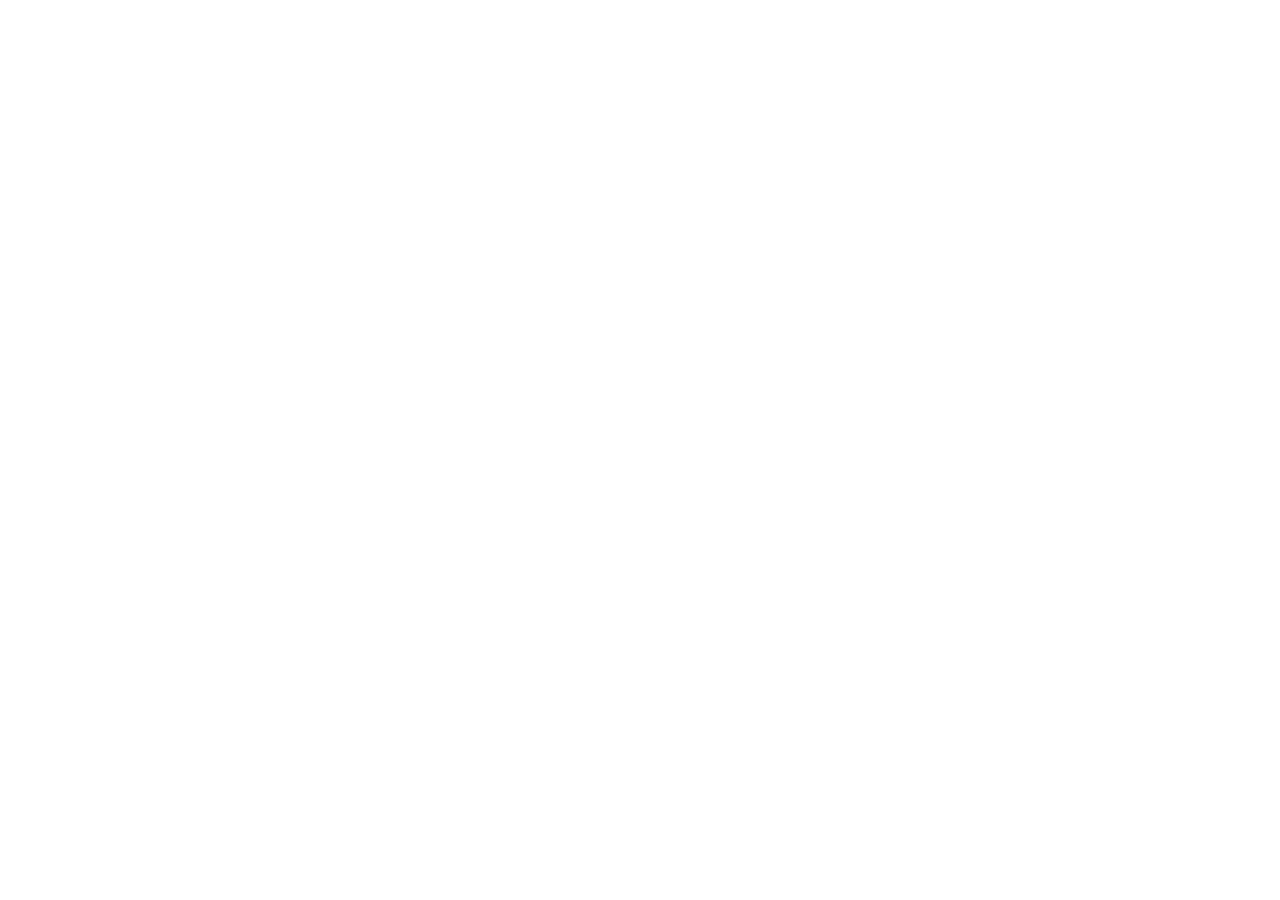
==== web/ui/index.html @ 56013920 "WIP UI" ====
<!DOCTYPE html>
<html lang="en">

<head>
        <meta name="viewport" content="width=device-width, initial-scale=1.0">
        <title>Memory Game</title>
    <link rel="stylesheet" href="assets/css/main.css" />
  <link rel="stylesheet" href="https://maxcdn.bootstrapcdn.com/bootstrap/3.3.7/css/bootstrap.min.css">
  <script src="https://ajax.googleapis.com/ajax/libs/jquery/3.3.1/jquery.min.js"></script>
  <script src="https://maxcdn.bootstrapcdn.com/bootstrap/3.3.7/js/bootstrap.min.js"></script></head>

<body>
    <div id="grid-container" class="grid-container-structure">
    </div>
    <script src="js/main.js"></script>
</body>

</html>
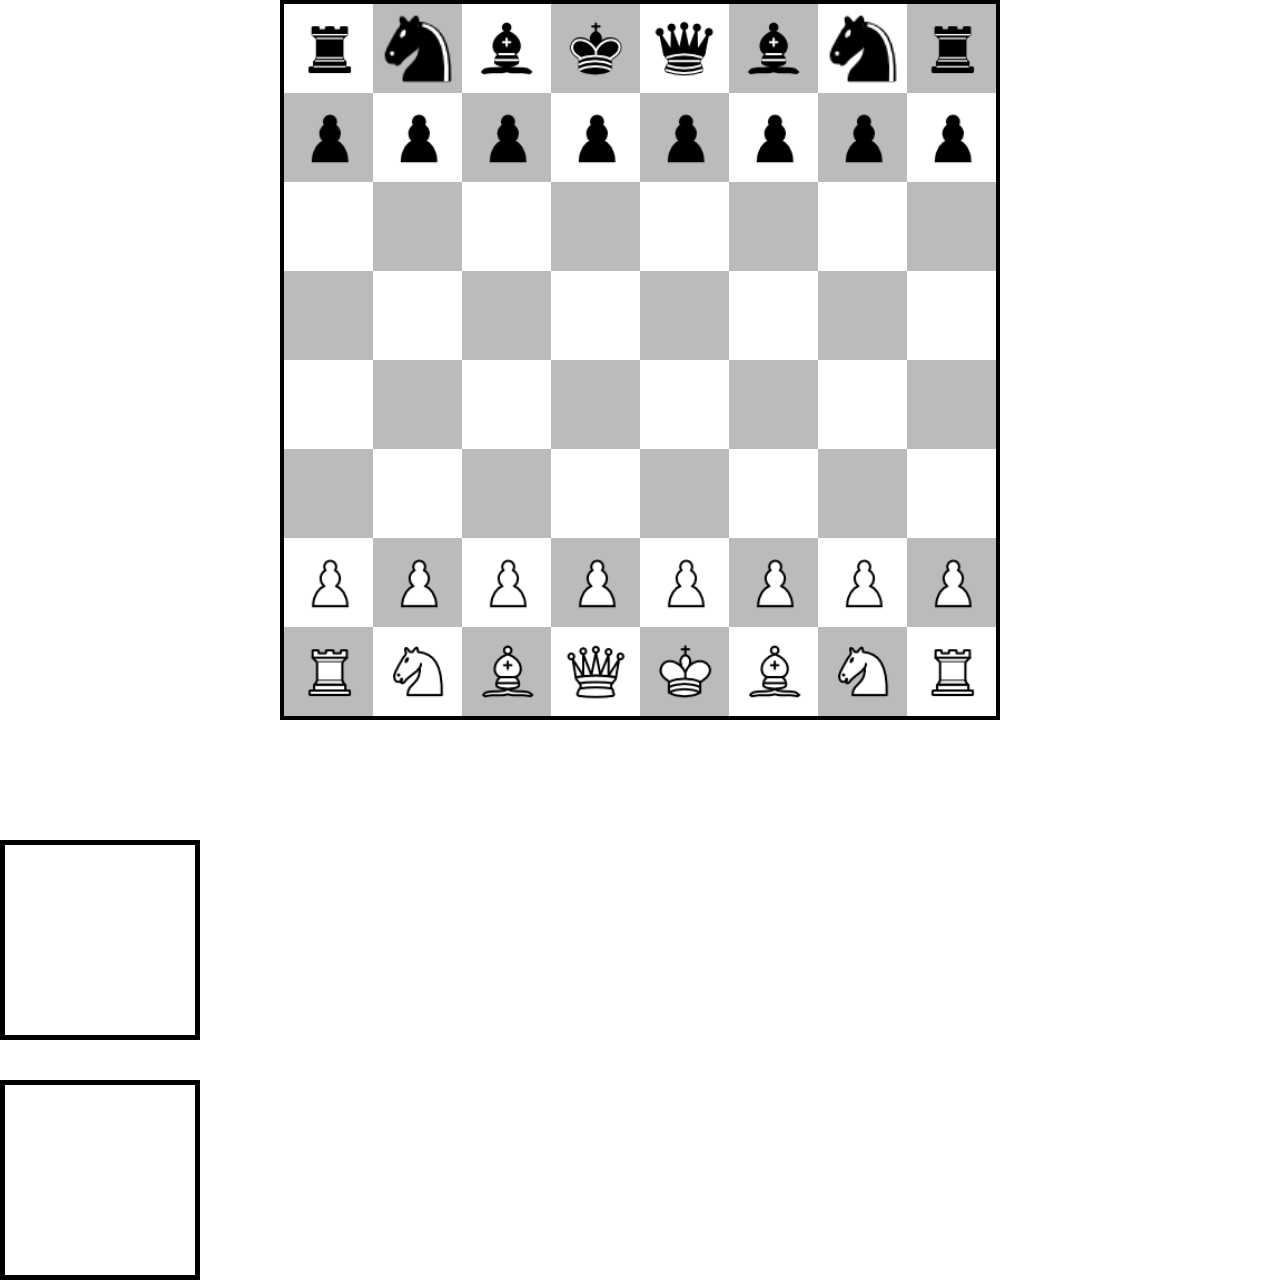
==== commit 9949dc90: ":shower:" ====
--- a/web/ui/index.html
+++ b/web/ui/index.html
@@ -4,14 +4,37 @@
 <head>
         <meta name="viewport" content="width=device-width, initial-scale=1.0">
         <title>Memory Game</title>
-    <link rel="stylesheet" href="assets/css/main.css" />
+    <link rel="stylesheet" href="css/main.css" />
   <link rel="stylesheet" href="https://maxcdn.bootstrapcdn.com/bootstrap/3.3.7/css/bootstrap.min.css">
   <script src="https://ajax.googleapis.com/ajax/libs/jquery/3.3.1/jquery.min.js"></script>
   <script src="https://maxcdn.bootstrapcdn.com/bootstrap/3.3.7/js/bootstrap.min.js"></script></head>
 
 <body>
-    <div id="grid-container" class="grid-container-structure">
+    <div id="chess-board" class="grid-container-structure">
+
+
+            <div id="1" class="tile BR" ondrop="drop(event)" ondragenter="allowDrop(event)" ondragover="allowDrop(event)" dragleave="allowDrop(event)" dragend="allowDrop(event)"></div><div id="2" class="tile tile-black BKn" ondrop="drop(event)" ondragenter="allowDrop(event)" ondragover="allowDrop(event)" dragleave="allowDrop(event)" dragend="allowDrop(event)"></div><div id="3" class="tile BB" ondrop="drop(event)" ondragenter="allowDrop(event)" ondragover="allowDrop(event)" dragleave="allowDrop(event)" dragend="allowDrop(event)"></div><div id="4" class="tile tile-black BK" ondrop="drop(event)" ondragenter="allowDrop(event)" ondragover="allowDrop(event)" dragleave="allowDrop(event)" dragend="allowDrop(event)"></div><div id="5" class="tile BQ" ondrop="drop(event)" ondragenter="allowDrop(event)" ondragover="allowDrop(event)" dragleave="allowDrop(event)" dragend="allowDrop(event)"></div><div id="6" class="tile tile-black BB" ondrop="drop(event)" ondragenter="allowDrop(event)" ondragover="allowDrop(event)" dragleave="allowDrop(event)" dragend="allowDrop(event)"></div><div id="7" class="tile BKn" ondrop="drop(event)" ondragenter="allowDrop(event)" ondragover="allowDrop(event)" dragleave="allowDrop(event)" dragend="allowDrop(event)"></div><div id="8" class="tile tile-black BR" ondrop="drop(event)" ondragenter="allowDrop(event)" ondragover="allowDrop(event)" dragleave="allowDrop(event)" dragend="allowDrop(event)"></div><div id="9" class="tile tile-black BP" ondrop="drop(event)" ondragenter="allowDrop(event)" ondragover="allowDrop(event)" dragleave="allowDrop(event)" dragend="allowDrop(event)"></div><div id="10" class="tile BP" ondrop="drop(event)" ondragenter="allowDrop(event)" ondragover="allowDrop(event)" dragleave="allowDrop(event)" dragend="allowDrop(event)"></div><div id="11" class="tile tile-black BP" ondrop="drop(event)" ondragenter="allowDrop(event)" ondragover="allowDrop(event)" dragleave="allowDrop(event)" dragend="allowDrop(event)"></div><div id="12" class="tile BP" ondrop="drop(event)" ondragenter="allowDrop(event)" ondragover="allowDrop(event)" dragleave="allowDrop(event)" dragend="allowDrop(event)"></div><div id="13" class="tile tile-black BP" ondrop="drop(event)" ondragenter="allowDrop(event)" ondragover="allowDrop(event)" dragleave="allowDrop(event)" dragend="allowDrop(event)"></div><div id="14" class="tile BP" ondrop="drop(event)" ondragenter="allowDrop(event)" ondragover="allowDrop(event)" dragleave="allowDrop(event)" dragend="allowDrop(event)"></div><div id="15" class="tile tile-black BP" ondrop="drop(event)" ondragenter="allowDrop(event)" ondragover="allowDrop(event)" dragleave="allowDrop(event)" dragend="allowDrop(event)"></div><div id="16" class="tile BP" ondrop="drop(event)" ondragenter="allowDrop(event)" ondragover="allowDrop(event)" dragleave="allowDrop(event)" dragend="allowDrop(event)"></div><div id="17" class="tile" ondrop="drop(event)" ondragenter="allowDrop(event)" ondragover="allowDrop(event)" dragleave="allowDrop(event)" dragend="allowDrop(event)"></div><div id="18" class="tile tile-black" ondrop="drop(event)" ondragenter="allowDrop(event)" ondragover="allowDrop(event)" dragleave="allowDrop(event)" dragend="allowDrop(event)"></div><div id="19" class="tile" ondrop="drop(event)" ondragenter="allowDrop(event)" ondragover="allowDrop(event)" dragleave="allowDrop(event)" dragend="allowDrop(event)"></div><div id="20" class="tile tile-black" ondrop="drop(event)" ondragenter="allowDrop(event)" ondragover="allowDrop(event)" dragleave="allowDrop(event)" dragend="allowDrop(event)"></div><div id="21" class="tile" ondrop="drop(event)" ondragenter="allowDrop(event)" ondragover="allowDrop(event)" dragleave="allowDrop(event)" dragend="allowDrop(event)"></div><div id="22" class="tile tile-black" ondrop="drop(event)" ondragenter="allowDrop(event)" ondragover="allowDrop(event)" dragleave="allowDrop(event)" dragend="allowDrop(event)"></div><div id="23" class="tile" ondrop="drop(event)" ondragenter="allowDrop(event)" ondragover="allowDrop(event)" dragleave="allowDrop(event)" dragend="allowDrop(event)"></div><div id="24" class="tile tile-black" ondrop="drop(event)" ondragenter="allowDrop(event)" ondragover="allowDrop(event)" dragleave="allowDrop(event)" dragend="allowDrop(event)"></div><div id="25" class="tile tile-black" ondrop="drop(event)" ondragenter="allowDrop(event)" ondragover="allowDrop(event)" dragleave="allowDrop(event)" dragend="allowDrop(event)"></div><div id="26" class="tile" ondrop="drop(event)" ondragenter="allowDrop(event)" ondragover="allowDrop(event)" dragleave="allowDrop(event)" dragend="allowDrop(event)"></div><div id="27" class="tile tile-black" ondrop="drop(event)" ondragenter="allowDrop(event)" ondragover="allowDrop(event)" dragleave="allowDrop(event)" dragend="allowDrop(event)"></div><div id="28" class="tile" ondrop="drop(event)" ondragenter="allowDrop(event)" ondragover="allowDrop(event)" dragleave="allowDrop(event)" dragend="allowDrop(event)"></div><div id="29" class="tile tile-black" ondrop="drop(event)" ondragenter="allowDrop(event)" ondragover="allowDrop(event)" dragleave="allowDrop(event)" dragend="allowDrop(event)"></div><div id="30" class="tile" ondrop="drop(event)" ondragenter="allowDrop(event)" ondragover="allowDrop(event)" dragleave="allowDrop(event)" dragend="allowDrop(event)"></div><div id="31" class="tile tile-black" ondrop="drop(event)" ondragenter="allowDrop(event)" ondragover="allowDrop(event)" dragleave="allowDrop(event)" dragend="allowDrop(event)"></div><div id="32" class="tile" ondrop="drop(event)" ondragenter="allowDrop(event)" ondragover="allowDrop(event)" dragleave="allowDrop(event)" dragend="allowDrop(event)"></div><div id="33" class="tile" ondrop="drop(event)" ondragenter="allowDrop(event)" ondragover="allowDrop(event)" dragleave="allowDrop(event)" dragend="allowDrop(event)"></div><div id="34" class="tile tile-black" ondrop="drop(event)" ondragenter="allowDrop(event)" ondragover="allowDrop(event)" dragleave="allowDrop(event)" dragend="allowDrop(event)"></div><div id="35" class="tile" ondrop="drop(event)" ondragenter="allowDrop(event)" ondragover="allowDrop(event)" dragleave="allowDrop(event)" dragend="allowDrop(event)"></div><div id="36" class="tile tile-black" ondrop="drop(event)" ondragenter="allowDrop(event)" ondragover="allowDrop(event)" dragleave="allowDrop(event)" dragend="allowDrop(event)"></div><div id="37" class="tile" ondrop="drop(event)" ondragenter="allowDrop(event)" ondragover="allowDrop(event)" dragleave="allowDrop(event)" dragend="allowDrop(event)"></div><div id="38" class="tile tile-black" ondrop="drop(event)" ondragenter="allowDrop(event)" ondragover="allowDrop(event)" dragleave="allowDrop(event)" dragend="allowDrop(event)"></div><div id="39" class="tile" ondrop="drop(event)" ondragenter="allowDrop(event)" ondragover="allowDrop(event)" dragleave="allowDrop(event)" dragend="allowDrop(event)"></div><div id="40" class="tile tile-black" ondrop="drop(event)" ondragenter="allowDrop(event)" ondragover="allowDrop(event)" dragleave="allowDrop(event)" dragend="allowDrop(event)"></div><div id="41" class="tile tile-black" ondrop="drop(event)" ondragenter="allowDrop(event)" ondragover="allowDrop(event)" dragleave="allowDrop(event)" dragend="allowDrop(event)"></div><div id="42" class="tile" ondrop="drop(event)" ondragenter="allowDrop(event)" ondragover="allowDrop(event)" dragleave="allowDrop(event)" dragend="allowDrop(event)"></div><div id="43" class="tile tile-black" ondrop="drop(event)" ondragenter="allowDrop(event)" ondragover="allowDrop(event)" dragleave="allowDrop(event)" dragend="allowDrop(event)"></div><div id="44" class="tile" ondrop="drop(event)" ondragenter="allowDrop(event)" ondragover="allowDrop(event)" dragleave="allowDrop(event)" dragend="allowDrop(event)"></div><div id="45" class="tile tile-black" ondrop="drop(event)" ondragenter="allowDrop(event)" ondragover="allowDrop(event)" dragleave="allowDrop(event)" dragend="allowDrop(event)"></div><div id="46" class="tile" ondrop="drop(event)" ondragenter="allowDrop(event)" ondragover="allowDrop(event)" dragleave="allowDrop(event)" dragend="allowDrop(event)"></div><div id="47" class="tile tile-black" ondrop="drop(event)" ondragenter="allowDrop(event)" ondragover="allowDrop(event)" dragleave="allowDrop(event)" dragend="allowDrop(event)"></div><div id="48" class="tile" ondrop="drop(event)" ondragenter="allowDrop(event)" ondragover="allowDrop(event)" dragleave="allowDrop(event)" dragend="allowDrop(event)"></div><div id="49" class="tile WP" draggable="true" ondragstart="drag(event)" dragend="allowDrop(event)"></div><div id="50" class="tile tile-black WP" draggable="true" ondragstart="drag(event)" dragend="allowDrop(event)"></div><div id="51" class="tile WP" draggable="true" ondragstart="drag(event)" dragend="allowDrop(event)"></div><div id="52" class="tile tile-black WP" draggable="true" ondragstart="drag(event)" dragend="allowDrop(event)"></div><div id="53" class="tile WP" draggable="true" ondragstart="drag(event)" dragend="allowDrop(event)"></div><div id="54" class="tile tile-black WP" draggable="true" ondragstart="drag(event)" dragend="allowDrop(event)"></div><div id="55" class="tile WP" draggable="true" ondragstart="drag(event)" dragend="allowDrop(event)"></div><div id="56" class="tile tile-black WP" draggable="true" ondragstart="drag(event)" dragend="allowDrop(event)"></div><div id="57" class="tile tile-black WR" draggable="true" ondragstart="drag(event)" dragend="allowDrop(event)"></div><div id="58" class="tile WKn" draggable="true" ondragstart="drag(event)" dragend="allowDrop(event)"></div><div id="59" class="tile tile-black WB" draggable="true" ondragstart="drag(event)" dragend="allowDrop(event)"></div><div id="60" class="tile WQ" draggable="true" ondragstart="drag(event)" dragend="allowDrop(event)"></div><div id="61" class="tile tile-black WK" draggable="true" ondragstart="drag(event)" dragend="allowDrop(event)"></div><div id="62" class="tile WB" draggable="true" ondragstart="drag(event)" dragend="allowDrop(event)"></div><div id="63" class="tile tile-black WKn" draggable="true" ondragstart="drag(event)" dragend="allowDrop(event)"></div><div id="64" class="tile WR" draggable="true" ondragstart="drag(event)" dragend="allowDrop(event)"></div>
     </div>
+
+
+
+    <br/>
+    <br/>
+    <br/>
+    <br/>
+    <br/>
+    <br/>
+
+
+    <div class="xyz" ondrop="drop(event)" ondragenter="allowDrop(event)" ondragover="allowDrop(event)" dragleave="allowDrop(event)" dragend="allowDrop(event)">
+        </div>
+
+        <br/>
+        <br/>
+    
+    <div class="xyz"draggable="true" ondragstart="drag(event)">
+        </div>
+
     <script src="js/main.js"></script>
 </body>
 
--- a/web/ui/css/main.css
+++ b/web/ui/css/main.css
@@ -0,0 +1,94 @@
+.tile {
+    border: 0px solid #000;
+    background-size: 75%;
+    background-repeat: no-repeat;
+}
+
+.xyz {
+    border: 5px solid #000;
+    background-size: 75%;
+    background-repeat: no-repeat;
+    height: 200px;
+    width: 200px;
+}
+
+
+.tile-black {
+    background: #bbb;
+    background-size: 75%;
+    background-repeat: no-repeat;
+}
+
+.grid-container-structure {
+    display: grid;
+    border: 4px solid #000;
+    grid-template-columns: auto auto auto auto auto auto auto auto;
+    grid-gap: 0px;
+    padding: 0px;
+    height: 80vmin;
+    margin: 0 auto;
+    width: 80vmin;
+}
+
+.BP {
+    background-image: url("../assets/img/pawn_black.png");
+    background-position: center;
+}
+
+.WP {
+    background-image: url("../assets/img/pawn_white.png");
+    background-position: center;
+}
+
+.BB {
+    background-image: url("../assets/img/bishop_black.png");
+    background-position: center;
+}
+
+.WB {
+    background-image: url("../assets/img/bishop_white.png");
+    background-position: center;
+}
+
+.BK {
+    background-image: url("../assets/img/king_black.png");
+    background-position: center;
+}
+
+.WK {
+    background-image: url("../assets/img/king_white.png");
+    background-position: center;
+}
+
+.BKn {
+    background-image: url("../assets/img/knight_black.png");
+    background-position: center;
+    background-size: cover;
+}
+
+.WKn {
+    background-image: url("../assets/img/kinght_white.png");
+    background-position: center;
+}
+
+.BR {
+    background-image: url("../assets/img/rook_black.png");
+    background-position: center;
+}
+
+.WR {
+    background-image: url("../assets/img/rook_white.png");
+    background-position: center;
+}
+
+.BQ {
+    background-image: url("../assets/img/queen_black.png");
+    background-position: center;
+}
+
+
+.WQ {
+    background-image: url("../assets/img/queen_white.png");
+    background-position: center;
+}
+
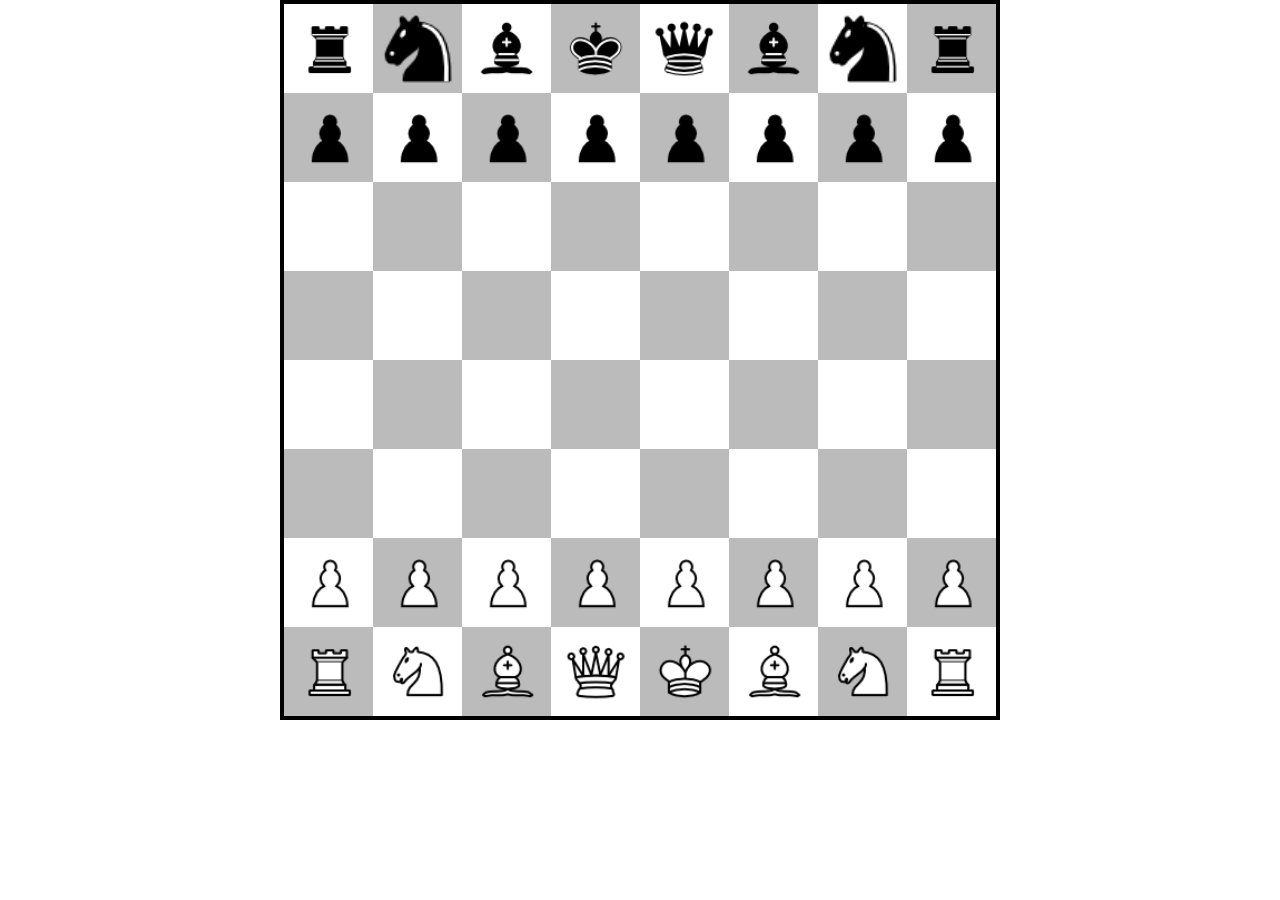
==== commit 115a1b7a: "Chess piece movement logic" ====
--- a/web/ui/index.html
+++ b/web/ui/index.html
@@ -11,30 +11,7 @@
 
 <body>
     <div id="chess-board" class="grid-container-structure">
-
-
-            <div id="1" class="tile BR" ondrop="drop(event)" ondragenter="allowDrop(event)" ondragover="allowDrop(event)" dragleave="allowDrop(event)" dragend="allowDrop(event)"></div><div id="2" class="tile tile-black BKn" ondrop="drop(event)" ondragenter="allowDrop(event)" ondragover="allowDrop(event)" dragleave="allowDrop(event)" dragend="allowDrop(event)"></div><div id="3" class="tile BB" ondrop="drop(event)" ondragenter="allowDrop(event)" ondragover="allowDrop(event)" dragleave="allowDrop(event)" dragend="allowDrop(event)"></div><div id="4" class="tile tile-black BK" ondrop="drop(event)" ondragenter="allowDrop(event)" ondragover="allowDrop(event)" dragleave="allowDrop(event)" dragend="allowDrop(event)"></div><div id="5" class="tile BQ" ondrop="drop(event)" ondragenter="allowDrop(event)" ondragover="allowDrop(event)" dragleave="allowDrop(event)" dragend="allowDrop(event)"></div><div id="6" class="tile tile-black BB" ondrop="drop(event)" ondragenter="allowDrop(event)" ondragover="allowDrop(event)" dragleave="allowDrop(event)" dragend="allowDrop(event)"></div><div id="7" class="tile BKn" ondrop="drop(event)" ondragenter="allowDrop(event)" ondragover="allowDrop(event)" dragleave="allowDrop(event)" dragend="allowDrop(event)"></div><div id="8" class="tile tile-black BR" ondrop="drop(event)" ondragenter="allowDrop(event)" ondragover="allowDrop(event)" dragleave="allowDrop(event)" dragend="allowDrop(event)"></div><div id="9" class="tile tile-black BP" ondrop="drop(event)" ondragenter="allowDrop(event)" ondragover="allowDrop(event)" dragleave="allowDrop(event)" dragend="allowDrop(event)"></div><div id="10" class="tile BP" ondrop="drop(event)" ondragenter="allowDrop(event)" ondragover="allowDrop(event)" dragleave="allowDrop(event)" dragend="allowDrop(event)"></div><div id="11" class="tile tile-black BP" ondrop="drop(event)" ondragenter="allowDrop(event)" ondragover="allowDrop(event)" dragleave="allowDrop(event)" dragend="allowDrop(event)"></div><div id="12" class="tile BP" ondrop="drop(event)" ondragenter="allowDrop(event)" ondragover="allowDrop(event)" dragleave="allowDrop(event)" dragend="allowDrop(event)"></div><div id="13" class="tile tile-black BP" ondrop="drop(event)" ondragenter="allowDrop(event)" ondragover="allowDrop(event)" dragleave="allowDrop(event)" dragend="allowDrop(event)"></div><div id="14" class="tile BP" ondrop="drop(event)" ondragenter="allowDrop(event)" ondragover="allowDrop(event)" dragleave="allowDrop(event)" dragend="allowDrop(event)"></div><div id="15" class="tile tile-black BP" ondrop="drop(event)" ondragenter="allowDrop(event)" ondragover="allowDrop(event)" dragleave="allowDrop(event)" dragend="allowDrop(event)"></div><div id="16" class="tile BP" ondrop="drop(event)" ondragenter="allowDrop(event)" ondragover="allowDrop(event)" dragleave="allowDrop(event)" dragend="allowDrop(event)"></div><div id="17" class="tile" ondrop="drop(event)" ondragenter="allowDrop(event)" ondragover="allowDrop(event)" dragleave="allowDrop(event)" dragend="allowDrop(event)"></div><div id="18" class="tile tile-black" ondrop="drop(event)" ondragenter="allowDrop(event)" ondragover="allowDrop(event)" dragleave="allowDrop(event)" dragend="allowDrop(event)"></div><div id="19" class="tile" ondrop="drop(event)" ondragenter="allowDrop(event)" ondragover="allowDrop(event)" dragleave="allowDrop(event)" dragend="allowDrop(event)"></div><div id="20" class="tile tile-black" ondrop="drop(event)" ondragenter="allowDrop(event)" ondragover="allowDrop(event)" dragleave="allowDrop(event)" dragend="allowDrop(event)"></div><div id="21" class="tile" ondrop="drop(event)" ondragenter="allowDrop(event)" ondragover="allowDrop(event)" dragleave="allowDrop(event)" dragend="allowDrop(event)"></div><div id="22" class="tile tile-black" ondrop="drop(event)" ondragenter="allowDrop(event)" ondragover="allowDrop(event)" dragleave="allowDrop(event)" dragend="allowDrop(event)"></div><div id="23" class="tile" ondrop="drop(event)" ondragenter="allowDrop(event)" ondragover="allowDrop(event)" dragleave="allowDrop(event)" dragend="allowDrop(event)"></div><div id="24" class="tile tile-black" ondrop="drop(event)" ondragenter="allowDrop(event)" ondragover="allowDrop(event)" dragleave="allowDrop(event)" dragend="allowDrop(event)"></div><div id="25" class="tile tile-black" ondrop="drop(event)" ondragenter="allowDrop(event)" ondragover="allowDrop(event)" dragleave="allowDrop(event)" dragend="allowDrop(event)"></div><div id="26" class="tile" ondrop="drop(event)" ondragenter="allowDrop(event)" ondragover="allowDrop(event)" dragleave="allowDrop(event)" dragend="allowDrop(event)"></div><div id="27" class="tile tile-black" ondrop="drop(event)" ondragenter="allowDrop(event)" ondragover="allowDrop(event)" dragleave="allowDrop(event)" dragend="allowDrop(event)"></div><div id="28" class="tile" ondrop="drop(event)" ondragenter="allowDrop(event)" ondragover="allowDrop(event)" dragleave="allowDrop(event)" dragend="allowDrop(event)"></div><div id="29" class="tile tile-black" ondrop="drop(event)" ondragenter="allowDrop(event)" ondragover="allowDrop(event)" dragleave="allowDrop(event)" dragend="allowDrop(event)"></div><div id="30" class="tile" ondrop="drop(event)" ondragenter="allowDrop(event)" ondragover="allowDrop(event)" dragleave="allowDrop(event)" dragend="allowDrop(event)"></div><div id="31" class="tile tile-black" ondrop="drop(event)" ondragenter="allowDrop(event)" ondragover="allowDrop(event)" dragleave="allowDrop(event)" dragend="allowDrop(event)"></div><div id="32" class="tile" ondrop="drop(event)" ondragenter="allowDrop(event)" ondragover="allowDrop(event)" dragleave="allowDrop(event)" dragend="allowDrop(event)"></div><div id="33" class="tile" ondrop="drop(event)" ondragenter="allowDrop(event)" ondragover="allowDrop(event)" dragleave="allowDrop(event)" dragend="allowDrop(event)"></div><div id="34" class="tile tile-black" ondrop="drop(event)" ondragenter="allowDrop(event)" ondragover="allowDrop(event)" dragleave="allowDrop(event)" dragend="allowDrop(event)"></div><div id="35" class="tile" ondrop="drop(event)" ondragenter="allowDrop(event)" ondragover="allowDrop(event)" dragleave="allowDrop(event)" dragend="allowDrop(event)"></div><div id="36" class="tile tile-black" ondrop="drop(event)" ondragenter="allowDrop(event)" ondragover="allowDrop(event)" dragleave="allowDrop(event)" dragend="allowDrop(event)"></div><div id="37" class="tile" ondrop="drop(event)" ondragenter="allowDrop(event)" ondragover="allowDrop(event)" dragleave="allowDrop(event)" dragend="allowDrop(event)"></div><div id="38" class="tile tile-black" ondrop="drop(event)" ondragenter="allowDrop(event)" ondragover="allowDrop(event)" dragleave="allowDrop(event)" dragend="allowDrop(event)"></div><div id="39" class="tile" ondrop="drop(event)" ondragenter="allowDrop(event)" ondragover="allowDrop(event)" dragleave="allowDrop(event)" dragend="allowDrop(event)"></div><div id="40" class="tile tile-black" ondrop="drop(event)" ondragenter="allowDrop(event)" ondragover="allowDrop(event)" dragleave="allowDrop(event)" dragend="allowDrop(event)"></div><div id="41" class="tile tile-black" ondrop="drop(event)" ondragenter="allowDrop(event)" ondragover="allowDrop(event)" dragleave="allowDrop(event)" dragend="allowDrop(event)"></div><div id="42" class="tile" ondrop="drop(event)" ondragenter="allowDrop(event)" ondragover="allowDrop(event)" dragleave="allowDrop(event)" dragend="allowDrop(event)"></div><div id="43" class="tile tile-black" ondrop="drop(event)" ondragenter="allowDrop(event)" ondragover="allowDrop(event)" dragleave="allowDrop(event)" dragend="allowDrop(event)"></div><div id="44" class="tile" ondrop="drop(event)" ondragenter="allowDrop(event)" ondragover="allowDrop(event)" dragleave="allowDrop(event)" dragend="allowDrop(event)"></div><div id="45" class="tile tile-black" ondrop="drop(event)" ondragenter="allowDrop(event)" ondragover="allowDrop(event)" dragleave="allowDrop(event)" dragend="allowDrop(event)"></div><div id="46" class="tile" ondrop="drop(event)" ondragenter="allowDrop(event)" ondragover="allowDrop(event)" dragleave="allowDrop(event)" dragend="allowDrop(event)"></div><div id="47" class="tile tile-black" ondrop="drop(event)" ondragenter="allowDrop(event)" ondragover="allowDrop(event)" dragleave="allowDrop(event)" dragend="allowDrop(event)"></div><div id="48" class="tile" ondrop="drop(event)" ondragenter="allowDrop(event)" ondragover="allowDrop(event)" dragleave="allowDrop(event)" dragend="allowDrop(event)"></div><div id="49" class="tile WP" draggable="true" ondragstart="drag(event)" dragend="allowDrop(event)"></div><div id="50" class="tile tile-black WP" draggable="true" ondragstart="drag(event)" dragend="allowDrop(event)"></div><div id="51" class="tile WP" draggable="true" ondragstart="drag(event)" dragend="allowDrop(event)"></div><div id="52" class="tile tile-black WP" draggable="true" ondragstart="drag(event)" dragend="allowDrop(event)"></div><div id="53" class="tile WP" draggable="true" ondragstart="drag(event)" dragend="allowDrop(event)"></div><div id="54" class="tile tile-black WP" draggable="true" ondragstart="drag(event)" dragend="allowDrop(event)"></div><div id="55" class="tile WP" draggable="true" ondragstart="drag(event)" dragend="allowDrop(event)"></div><div id="56" class="tile tile-black WP" draggable="true" ondragstart="drag(event)" dragend="allowDrop(event)"></div><div id="57" class="tile tile-black WR" draggable="true" ondragstart="drag(event)" dragend="allowDrop(event)"></div><div id="58" class="tile WKn" draggable="true" ondragstart="drag(event)" dragend="allowDrop(event)"></div><div id="59" class="tile tile-black WB" draggable="true" ondragstart="drag(event)" dragend="allowDrop(event)"></div><div id="60" class="tile WQ" draggable="true" ondragstart="drag(event)" dragend="allowDrop(event)"></div><div id="61" class="tile tile-black WK" draggable="true" ondragstart="drag(event)" dragend="allowDrop(event)"></div><div id="62" class="tile WB" draggable="true" ondragstart="drag(event)" dragend="allowDrop(event)"></div><div id="63" class="tile tile-black WKn" draggable="true" ondragstart="drag(event)" dragend="allowDrop(event)"></div><div id="64" class="tile WR" draggable="true" ondragstart="drag(event)" dragend="allowDrop(event)"></div>
     </div>
-
-
-
-    <br/>
-    <br/>
-    <br/>
-    <br/>
-    <br/>
-    <br/>
-
-
-    <div class="xyz" ondrop="drop(event)" ondragenter="allowDrop(event)" ondragover="allowDrop(event)" dragleave="allowDrop(event)" dragend="allowDrop(event)">
-        </div>
-
-        <br/>
-        <br/>
-    
-    <div class="xyz"draggable="true" ondragstart="drag(event)">
-        </div>
-
     <script src="js/main.js"></script>
 </body>
 
